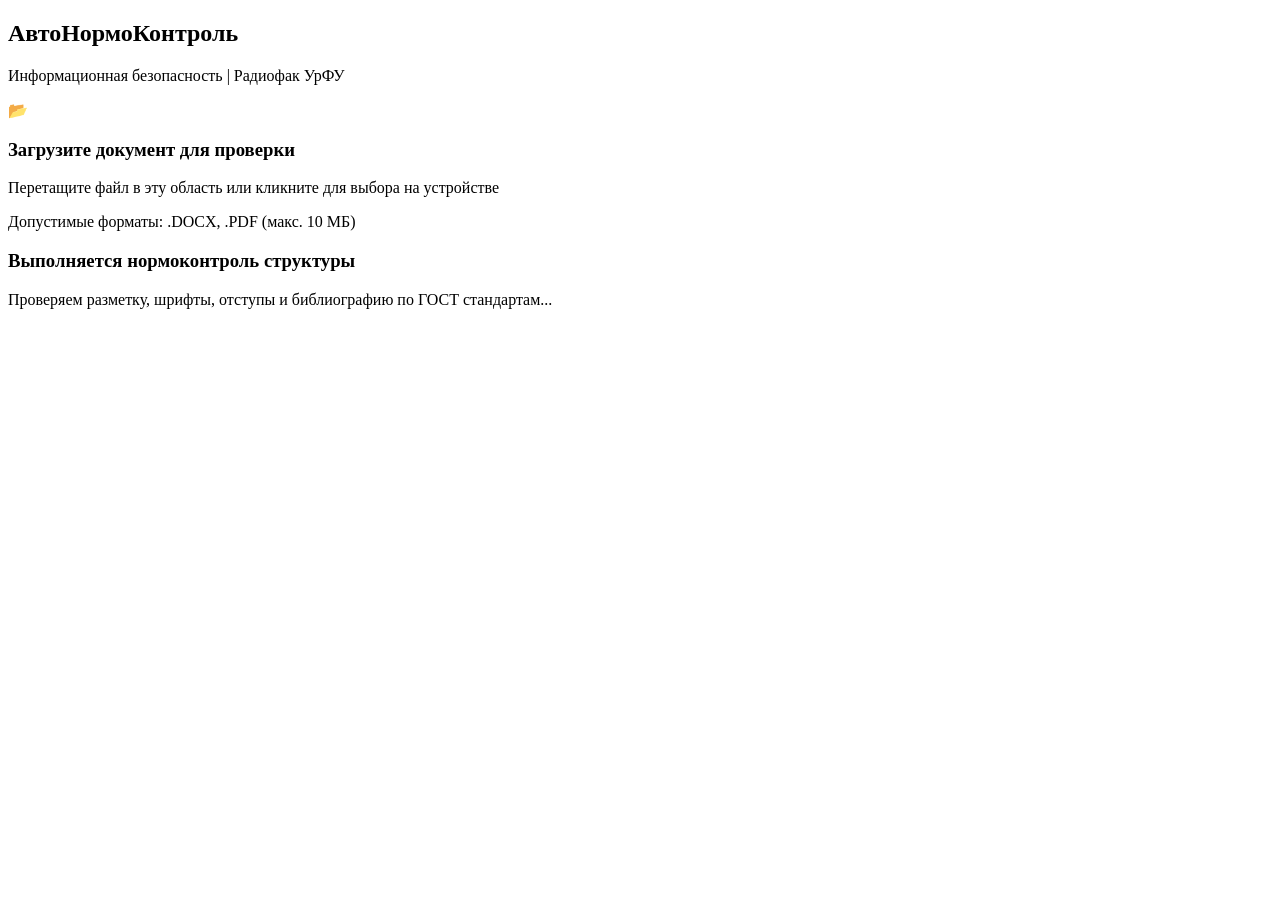
==== frontend/index.html @ 8ed8f89a "feat: связан бэк + фронт, настроена авторизация Telegram" ====
<!DOCTYPE html>
<html lang="ru">
<head>
    <meta charset="UTF-8">
    <meta name="viewport" content="width=device-width, initial-scale=1.0">
    <title>Сервис автоматического нормоконтроля по ГОСТ</title>
    <link rel="stylesheet" href="/static/style.css">
</head>
<body>
    <div class="container">
        <header>
            <div class="logo-area">
                <h2>АвтоНормоКонтроль</h2>
                <p class="subtitle">Информационная безопасность | Радиофак УрФУ</p>
            </div>

            <div class="auth-block">
                <div id="tg-widget-container"></div>
                <div id="user-profile" class="user-badge id-hidden"></div>
            </div>
        </header>

        <main>
            <div class="upload-zone" id="drop-zone">
                <div class="icon-cloud">📂</div>
                <h3>Загрузите документ для проверки</h3>
                <p>Перетащите файл в эту область или кликните для выбора на устройстве</p>
                <span class="file-limits">Допустимые форматы: .DOCX, .PDF (макс. 10 МБ)</span>
                <input type="file" id="file-input" accept=".docx,.pdf" hidden>
            </div>

            <div class="loading-overlay id-hidden" id="loader">
                <div class="spinner-box">
                    <div class="spinner"></div>
                </div>
                <h3>Выполняется нормоконтроль структуры</h3>
                <p>Проверяем разметку, шрифты, отступы и библиографию по ГОСТ стандартам...</p>
            </div>
        </main>
    </div>
    <script src="/static/script.js"></script>
</body>
</html>
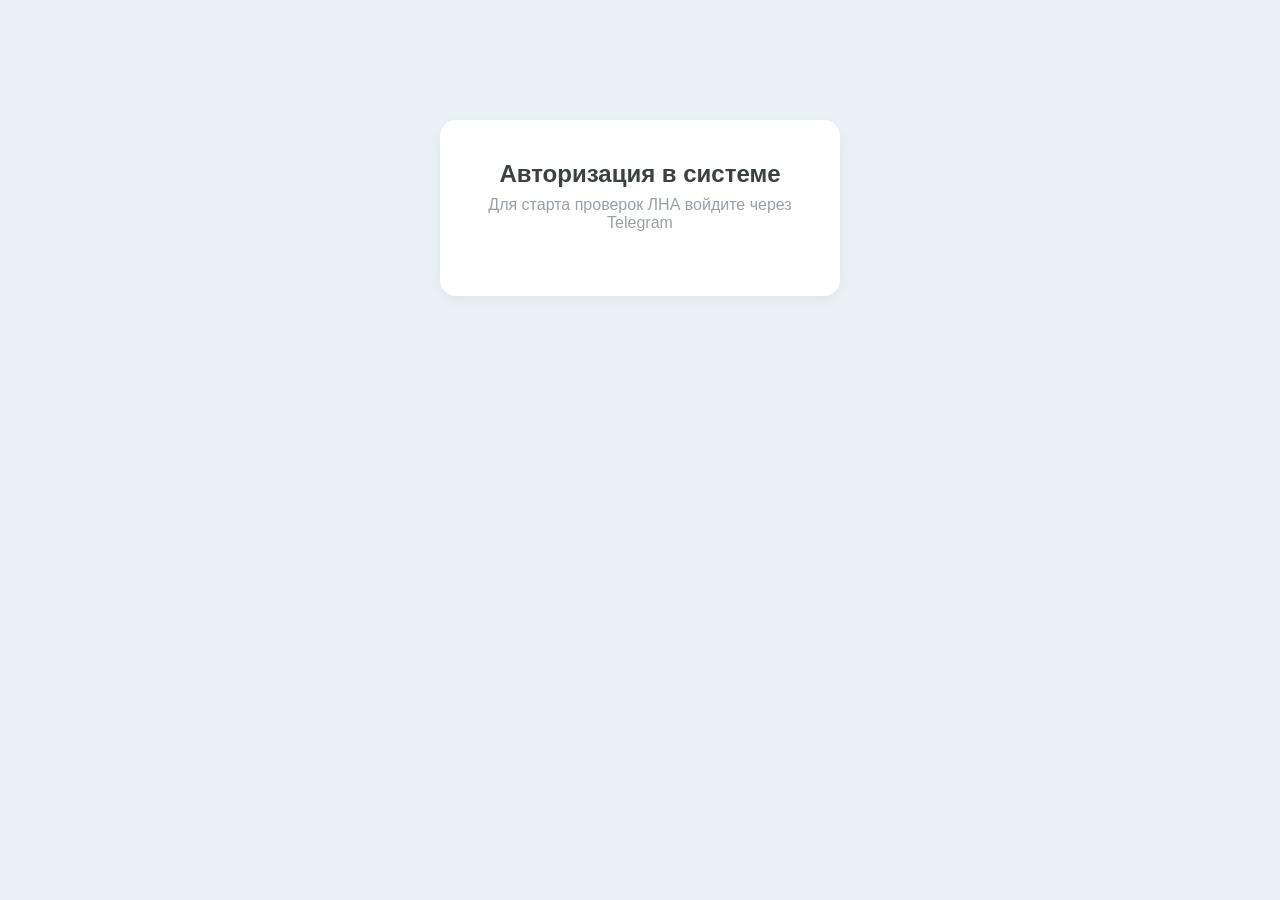
==== commit 633af589: "пофиксил баги, перекинул все в мейн, восстановил логику" ====
--- a/frontend/index.html
+++ b/frontend/index.html
@@ -3,41 +3,61 @@
 <head>
     <meta charset="UTF-8">
     <meta name="viewport" content="width=device-width, initial-scale=1.0">
-    <title>Сервис автоматического нормоконтроля по ГОСТ</title>
-    <link rel="stylesheet" href="/static/style.css">
+    <title>Вход в систему</title>
+    <link rel="stylesheet" href="style.css">
+    <style>
+        .auth-card {
+            background: #fff;
+            padding: 40px;
+            border-radius: 16px;
+            max-width: 400px;
+            margin: 100px auto;
+            text-align: center;
+            box-shadow: 0 4px 12px rgba(0,0,0,0.05);
+        }
+    </style>
 </head>
 <body>
-    <div class="container">
-        <header>
-            <div class="logo-area">
-                <h2>АвтоНормоКонтроль</h2>
-                <p class="subtitle">Информационная безопасность | Радиофак УрФУ</p>
-            </div>
+    <div class="auth-card">
+        <h2>Авторизация в системе</h2>
+        <p style="color: var(--color-text-secondary); margin-top: 8px;">Для старта проверок ЛНА войдите через Telegram</p>
 
-            <div class="auth-block">
-                <div id="tg-widget-container"></div>
-                <div id="user-profile" class="user-badge id-hidden"></div>
-            </div>
-        </header>
+        <div id="telegram-widget-container" style="margin-top: 24px;">
+            <script async src="https://telegram.org/js/telegram-widget.js?22"
+                    data-telegram-login="ot_docs_checker_bot"
+                    data-size="large"
+                    data-onauth="onTelegramAuth(user)"
+                    data-request-access="write">
+            </script>
+        </div>
+    </div>
 
-        <main>
-            <div class="upload-zone" id="drop-zone">
-                <div class="icon-cloud">📂</div>
-                <h3>Загрузите документ для проверки</h3>
-                <p>Перетащите файл в эту область или кликните для выбора на устройстве</p>
-                <span class="file-limits">Допустимые форматы: .DOCX, .PDF (макс. 10 МБ)</span>
-                <input type="file" id="file-input" accept=".docx,.pdf" hidden>
-            </div>
+    <script>
+        async function onTelegramAuth(user) {
+            try {
+                const response = await fetch('https://precook-earwig-anyway.ngrok-free.dev/api/auth/telegram', {
+                    method: 'POST',
+                    headers: { 'Content-Type': 'application/json' },
+                    body: JSON.stringify(user)
+                });
 
-            <div class="loading-overlay id-hidden" id="loader">
-                <div class="spinner-box">
-                    <div class="spinner"></div>
-                </div>
-                <h3>Выполняется нормоконтроль структуры</h3>
-                <p>Проверяем разметку, шрифты, отступы и библиографию по ГОСТ стандартам...</p>
-            </div>
-        </main>
-    </div>
-    <script src="/static/script.js"></script>
+                if (response.ok) {
+                    const data = await response.json();
+                    sessionStorage.setItem('auth_token', data.token);
+                    sessionStorage.setItem('user_data', JSON.stringify(user));
+                    window.location.href = 'upload.html';
+                } else {
+                    alert('Ошибка авторизации. Проверьте подлинность данных бота.');
+                }
+            } catch (error) {
+                alert('Ошибка соединения с бэкенд-сервером (порт 9001).');
+            }
+        }
+
+        // Автопереход срабатывает только при наличии сохраненного токена
+        if (sessionStorage.getItem('auth_token')) {
+            window.location.href = 'upload.html';
+        }
+    </script>
 </body>
 </html>
--- a/frontend/style.css
+++ b/frontend/style.css
@@ -0,0 +1,36 @@
+:root {
+    --color-primary: #1A73E8;
+    --color-primary-hover: #1557B0;
+    --color-text: #3C4043;
+    --color-text-secondary: #9AA0A6;
+    --color-background: #EBF2F7;
+    --color-card: #FFFFFF;
+    --color-border: #E8EAED;
+    --color-input-bg: #F8F9FA;
+    --color-error: #D93025;
+    --color-success: #1E8E3E;
+    --color-warning: #F9AB00;
+
+    --font-family: 'Inter', sans-serif;
+    --border-radius: 12px;
+}
+
+* {
+    margin: 0;
+    padding: 0;
+    box-sizing: border-box;
+}
+
+body {
+    font-family: var(--font-family);
+    background-color: var(--color-background);
+    color: var(--color-text);
+    min-height: 100vh;
+    padding: 20px;
+}
+
+.container {
+    width: 100%;
+    max-width: 1200px;
+    margin: 0 auto;
+}
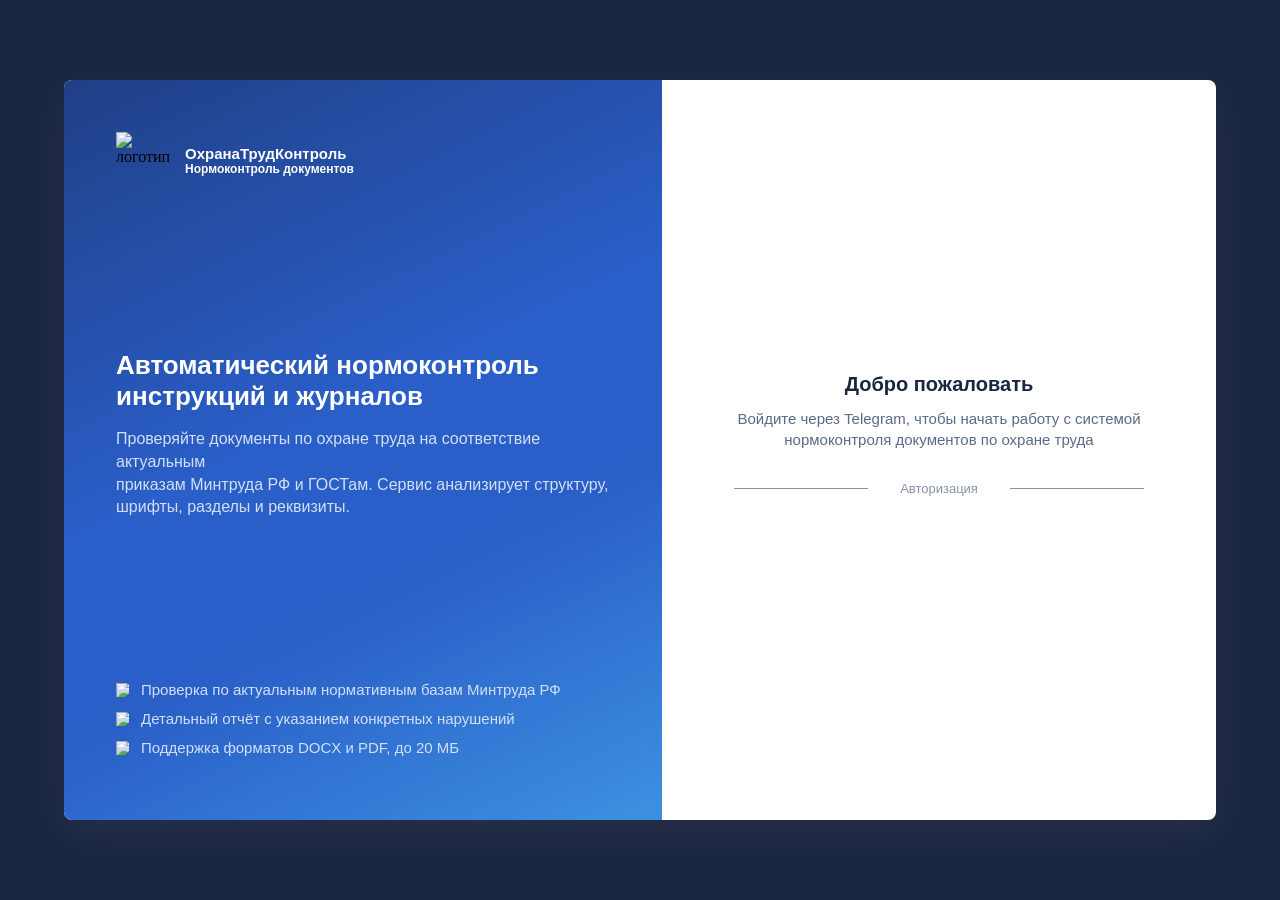
==== commit 515b320b: "добавлен последний дизайн, плюс в процентах вывод, все соединено" ====
--- a/frontend/index.html
+++ b/frontend/index.html
@@ -3,34 +3,52 @@
 <head>
     <meta charset="UTF-8">
     <meta name="viewport" content="width=device-width, initial-scale=1.0">
-    <title>Вход в систему</title>
-    <link rel="stylesheet" href="style.css">
-    <style>
-        .auth-card {
-            background: #fff;
-            padding: 40px;
-            border-radius: 16px;
-            max-width: 400px;
-            margin: 100px auto;
-            text-align: center;
-            box-shadow: 0 4px 12px rgba(0,0,0,0.05);
-        }
-    </style>
+    <title>ОхранаТрудКонтроль</title>
+    <link rel="stylesheet" href="index.css">
 </head>
 <body>
-    <div class="auth-card">
-        <h2>Авторизация в системе</h2>
-        <p style="color: var(--color-text-secondary); margin-top: 8px;">Для старта проверок ЛНА войдите через Telegram</p>
+    <main class="main" style="display: flex; max-width: 1280px; width: 90%; max-height: 740px; height: auto; background: #FFFFFF; border-radius: 8px; box-shadow: 0px 12px 45px 0px #FFFFFF0F;">
+        <div class="main_left" style="width: 720px; padding: 52px; height: 740px; box-sizing: border-box; background: linear-gradient(154.1deg, #1E3A7A -8.2%, #2A5EC8 44.67%, #2A5FC8 65.24%, #3B8EE0 97.55%); border-radius: 8px 0 0 8px; display: flex; flex-direction: column; justify-content: space-between;">
+            <div class="main_left-head" style="display: flex; align-items: center; gap: 12px;">
+                <img src="логотип.png" alt="логотип" style="width: 57px; height: 56px;">
+                <div style="display: flex; flex-direction: column;">
+                    <h2 style="font-family: 'Unbounded', sans-serif; font-weight: 800; font-size: 15px; margin: 0; color: #FFFFFF;">ОхранаТрудКонтроль</h2>
+                    <p style="font-family: 'Unbounded', sans-serif; font-weight: 800; font-size: 12px; margin: 0; color: #FFFFFF">Нормоконтроль документов</p>
+                </div>
+            </div>
+            <div class="main_left-body" style="flex: 1; display: flex; flex-direction: column; justify-content: center;">
+                <h1 style="font-family: 'Unbounded', sans-serif; font-weight: 800; font-size: 26px; color: #FFFFFF; margin: 0 0 16px 0;">Автоматический нормоконтроль<br>инструкций и журналов</h1>
+                <p style="font-family: 'Golos Text', sans-serif; font-weight: 500; font-size: 16px; line-height: 141%; color: #D3E0F4; margin: 0;">Проверяйте документы по охране труда на соответствие актуальным<br>приказам Минтруда РФ и ГОСТам. Сервис анализирует структуру,<br>шрифты, разделы и реквизиты.</p>
+            </div>
+            <div class="main_left-footer">
+                <ul style="list-style: none; padding: 0; margin: 0;">
+                    <li style="display: flex; align-items: center; gap: 12px; margin-bottom: 12px; color: #D3E0F4; font-family: 'Golos Text', sans-serif; font-weight: 500; font-size: 15px;"><img src="iconCarrier.png" alt="иконка галочки" style="width: 13px; height: 14px;">Проверка по актуальным нормативным базам Минтруда РФ</li>
+                    <li style="display: flex; align-items: center; gap: 12px; margin-bottom: 12px; color: #D3E0F4; font-family: 'Golos Text', sans-serif; font-weight: 500; font-size: 15px;"><img src="iconCarrier.png" alt="иконка галочки" style="width: 13px; height: 14px;">Детальный отчёт с указанием конкретных нарушений</li>
+                    <li style="display: flex; align-items: center; gap: 12px; color: #D3E0F4; font-family: 'Golos Text', sans-serif; font-weight: 500; font-size: 15px;"><img src="iconCarrier.png" alt="иконка галочки" style="width: 13px; height: 14px;">Поддержка форматов DOCX и PDF, до 20 МБ</li>
+                </ul>
+            </div>
+        </div>
 
-        <div id="telegram-widget-container" style="margin-top: 24px;">
-            <script async src="https://telegram.org/js/telegram-widget.js?22"
-                    data-telegram-login="ot_docs_checker_bot"
-                    data-size="large"
-                    data-onauth="onTelegramAuth(user)"
-                    data-request-access="write">
-            </script>
+        <div class="main_right" style="width: 560px; padding: 44px 52px; height: 740px; box-sizing: border-box; display: flex; flex-direction: column; align-items: center; justify-content: center;">
+            <h2 style="font-family: 'Unbounded', sans-serif; font-weight: 600; font-size: 20px; color: #1A2540; margin: 0 0 12px 0; text-align: center;">Добро пожаловать</h2>
+            <p style="font-family: 'Golos Text', sans-serif; font-weight: 400; font-size: 15px; line-height: 141%; text-align: center; color: #5A6A8A; margin: 0 0 32px 0; width: 450px;">Войдите через Telegram, чтобы начать работу с системой<br>нормоконтроля документов по охране труда</p>
+            <div class="authorization" style="display: flex; flex-direction: row; align-items: center; gap: 12px; margin-bottom: 32px; width: 100%;">
+                <svg xmlns="http://www.w3.org/2000/svg" width="134" height="1" viewBox="0 0 134 1" fill="none" style="flex: 1;"><line y1="0.5" x2="134" y2="0.5" stroke="#8792AA"/></svg>
+                <p style="font-family: 'Golos Text', sans-serif; font-weight: 400; font-size: 13px; color: #8792AA; margin: 0; white-space: nowrap;">Авторизация</p>
+                <svg xmlns="http://www.w3.org/2000/svg" width="134" height="1" viewBox="0 0 134 1" fill="none" style="flex: 1;"><line y1="0.5" x2="134" y2="0.5" stroke="#8792AA"/></svg>
+            </div>
+
+            <!-- Официальный виджет Telegram -->
+            <div id="telegram-widget-container" style="display: flex; justify-content: center; width: 100%;">
+                <script async src="https://telegram.org/js/telegram-widget.js?22"
+                        data-telegram-login="ot_docs_checker_bot"
+                        data-size="large"
+                        data-onauth="onTelegramAuth(user)"
+                        data-request-access="write">
+                </script>
+            </div>
         </div>
-    </div>
+    </main>
 
     <script>
         async function onTelegramAuth(user) {
@@ -50,13 +68,8 @@
                     alert('Ошибка авторизации. Проверьте подлинность данных бота.');
                 }
             } catch (error) {
-                alert('Ошибка соединения с бэкенд-сервером (порт 9001).');
+                alert('Ошибка соединения с бэкенд-сервером.');
             }
-        }
-
-        // Автопереход срабатывает только при наличии сохраненного токена
-        if (sessionStorage.getItem('auth_token')) {
-            window.location.href = 'upload.html';
         }
     </script>
 </body>
--- a/frontend/index.css
+++ b/frontend/index.css
@@ -0,0 +1,184 @@
+/* Index page styles */
+
+body {
+    background: #1A2540;
+    display: flex;
+    justify-content: center;
+    align-items: center;
+    min-height: 100vh;
+    margin: 0;
+}
+
+.main {
+    display: flex;
+    max-width: 1280px;
+    width: 90%;
+    max-height: 740px;
+    height: auto;
+    background: #FFFFFF;
+    border-radius: 8px;
+    box-shadow: 0px 12px 45px 0px #FFFFFF0F;
+}
+
+.main_left {
+    width: 720px;
+    padding: 52px;
+    height: 740px;
+    box-sizing: border-box;
+    background: linear-gradient(154.1deg, #1E3A7A -8.2%, #2A5EC8 44.67%, #2A5FC8 65.24%, #3B8EE0 97.55%);
+    border-radius: 8px 0 0 8px;
+    display: flex;
+    flex-direction: column;
+    justify-content: space-between;
+}
+
+.main_left-head {
+    display: flex;
+    align-items: center;
+    gap: 12px;
+}
+
+.main_left-head img {
+    width: 57px;
+    height: 56px;
+}
+
+.main_left-head h2 {
+    font-family: 'Unbounded', sans-serif;
+    font-weight: 800;
+    font-style: normal;
+    font-size: 15px;
+    letter-spacing: 3%;
+    margin: 0;
+    color: #FFFFFF;
+}
+
+.main_left-head p {
+    font-family: 'Unbounded', sans-serif;
+    font-weight: 800;
+    font-style: normal;
+    font-size: 12px;
+    letter-spacing: 0%;
+    margin: 0;
+    color: #FFFFFF;
+}
+
+.main_left-body {
+    flex: 1;
+    display: flex;
+    flex-direction: column;
+    justify-content: center;
+}
+
+.main_left-body h1 {
+    font-family: 'Unbounded', sans-serif;
+    font-weight: 800;
+    font-style: normal;
+    font-size: 26px;
+    letter-spacing: 0%;
+    color: #FFFFFF;
+    margin: 0 0 16px 0;
+}
+
+.main_left-body p {
+    font-family: 'Golos Text', sans-serif;
+    font-weight: 500;
+    font-style: normal;
+    font-size: 16px;
+    line-height: 141%;
+    letter-spacing: 1%;
+    color: #D3E0F4;
+    margin: 0;
+}
+
+.main_left-footer ul {
+    list-style: none;
+    padding: 0;
+    margin: 0;
+}
+
+.main_left-footer li {
+    display: flex;
+    align-items: center;
+    gap: 12px;
+    margin-bottom: 12px;
+    color: #D3E0F4;
+    font-family: 'Golos Text', sans-serif;
+    font-weight: 500;
+    font-size: 15px;
+}
+
+.main_left-footer li img {
+    width: 13px;
+    height: 14px;
+}
+
+.main_right {
+    width: 560px;
+    padding: 44px 52px;
+    height: 740px;
+    box-sizing: border-box;
+    display: flex;
+    flex-direction: column;
+    align-items: center;
+    justify-content: center;
+}
+
+.main_right h2 {
+    font-family: 'Unbounded', sans-serif;
+    font-weight: 600;
+    font-style: normal;
+    font-size: 20px;
+    letter-spacing: 3%;
+    color: #1A2540;
+    margin: 0 0 12px 0;
+    text-align: center;
+}
+
+.main_right > p {
+    font-family: 'Golos Text', sans-serif;
+    font-weight: 400;
+    font-style: normal;
+    font-size: 15px;
+    line-height: 141%;
+    letter-spacing: 1%;
+    text-align: center;
+    color: #5A6A8A;
+    margin: 0 0 32px 0;
+    width: 450px;
+}
+
+.authorization {
+    display: flex;
+    flex-direction: row;
+    align-items: center;
+    gap: 12px;
+    margin-bottom: 32px;
+    width: 100%;
+}
+
+.authorization p {
+    font-family: 'Golos Text', sans-serif;
+    font-weight: 400;
+    font-style: normal;
+    font-size: 13px;
+    line-height: 100%;
+    letter-spacing: 1%;
+    text-align: center;
+    color: #8792AA;
+    margin: 0;
+    white-space: nowrap;
+}
+
+.authorization svg {
+    flex: 1;
+}
+
+.button_telegram {
+    width: 380px;
+}
+
+.button_telegram svg {
+    width: 100%;
+    height: auto;
+}
